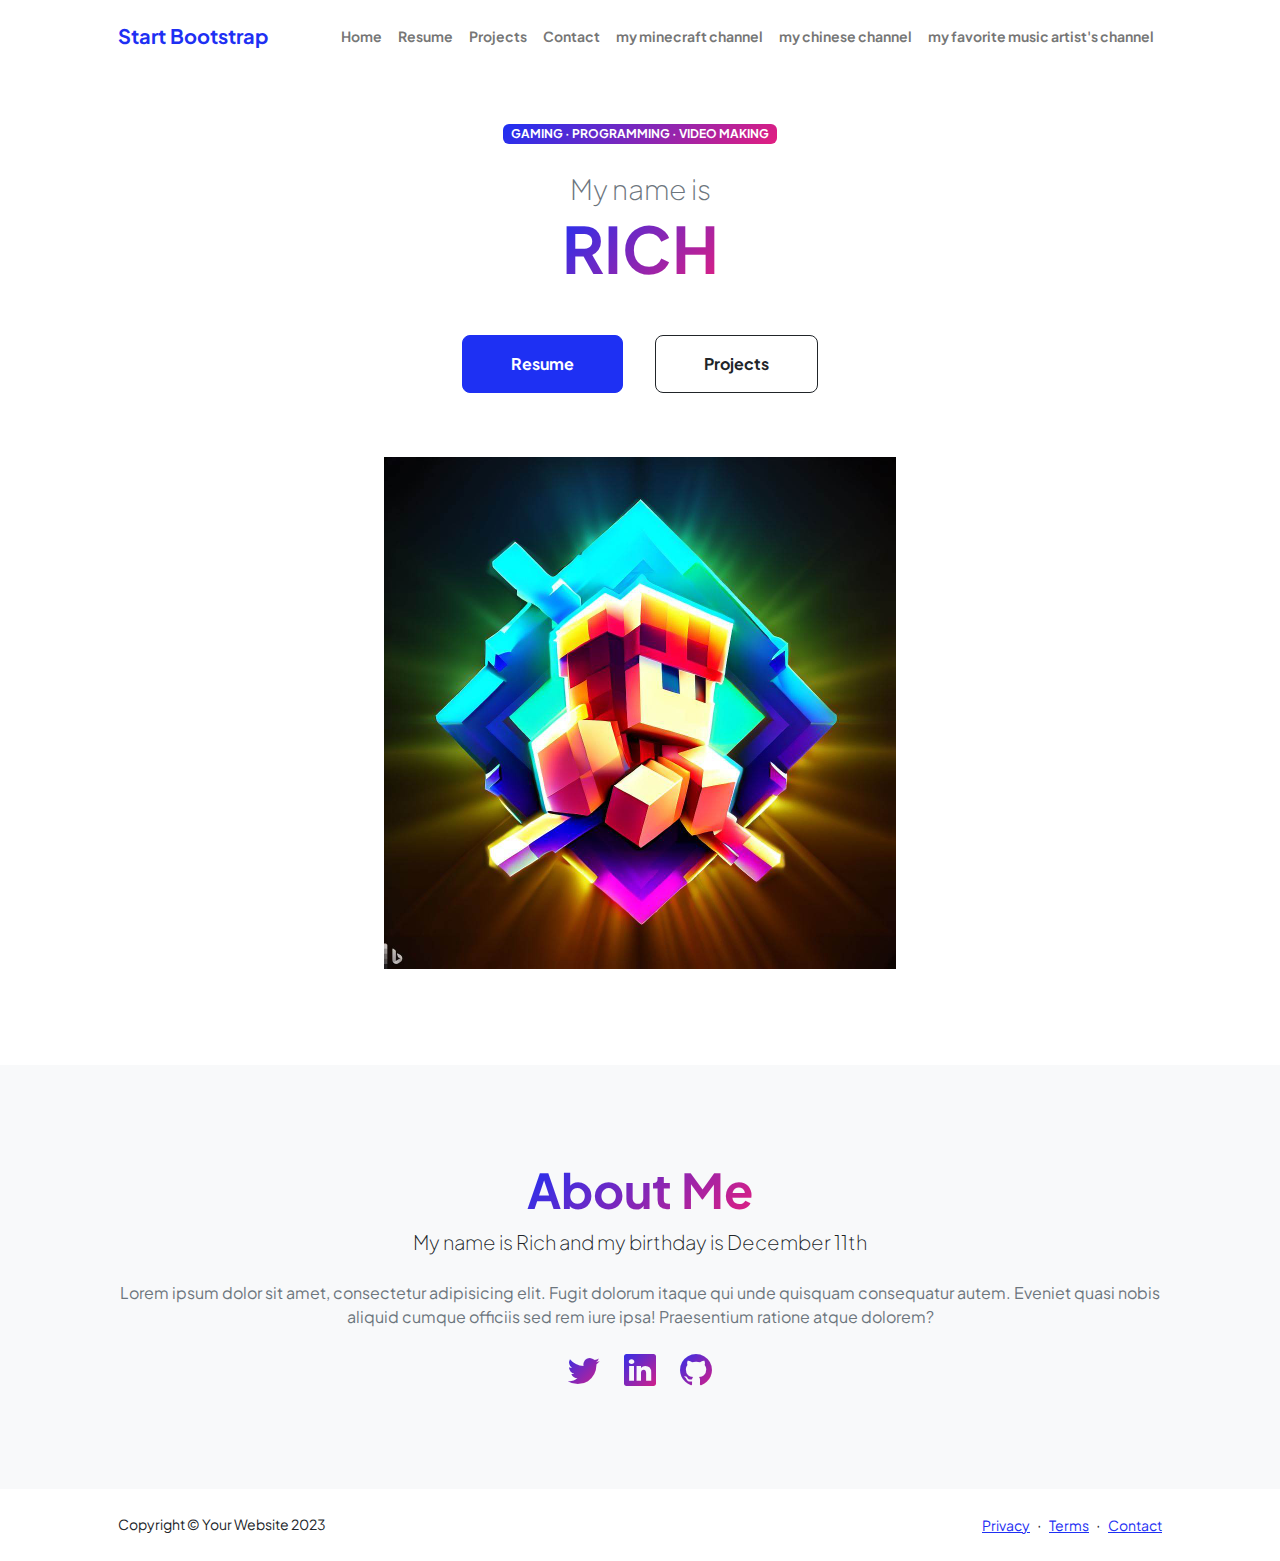
==== index.html @ 3994be27 "Add files via upload" ====
<!DOCTYPE html>
<html lang="en">
    <head>
        <meta charset="utf-8" />
        <meta name="viewport" content="width=device-width, initial-scale=1, shrink-to-fit=no" />
        <meta name="description" content="" />
        <meta name="author" content="" />
        <title>Personal - Start Bootstrap Theme</title>
        <!-- Favicon-->
        <link rel="icon" type="image/x-icon" href="assets/hilogo.PNG" />
        <!-- Custom Google font-->
        <link rel="preconnect" href="https://fonts.googleapis.com" />
        <link rel="preconnect" href="https://fonts.gstatic.com" crossorigin />
        <link href="https://fonts.googleapis.com/css2?family=Plus+Jakarta+Sans:wght@100;200;300;400;500;600;700;800;900&amp;display=swap" rel="stylesheet" />
        <!-- Bootstrap icons-->
        <link href="https://cdn.jsdelivr.net/npm/bootstrap-icons@1.8.1/font/bootstrap-icons.css" rel="stylesheet" />
        <!-- Core theme CSS (includes Bootstrap)-->
        <link href="css/styles.css" rel="stylesheet" />
    </head>
    <body class="d-flex flex-column h-100">
        <main class="flex-shrink-0">
            <!-- Navigation-->
            <nav class="navbar navbar-expand-lg navbar-light bg-white py-3">
                <div class="container px-5">
                    <a class="navbar-brand" href="index.html"><span class="fw-bolder text-primary">Start Bootstrap</span></a>
                    <button class="navbar-toggler" type="button" data-bs-toggle="collapse" data-bs-target="#navbarSupportedContent" aria-controls="navbarSupportedContent" aria-expanded="false" aria-label="Toggle navigation"><span class="navbar-toggler-icon"></span></button>
                    <div class="collapse navbar-collapse" id="navbarSupportedContent">
                        <ul class="navbar-nav ms-auto mb-2 mb-lg-0 small fw-bolder">
                            <li class="nav-item"><a class="nav-link" href="index.html">Home</a></li>
                            <li class="nav-item"><a class="nav-link" href="resume.html">Resume</a></li>
                            <li class="nav-item"><a class="nav-link" href="projects.html">Projects</a></li>
                            <li class="nav-item"><a class="nav-link" href="contact.html">Contact</a></li>
                            <li class="nav-item"><a class="nav-link" href="https://www.youtube.com/@chestplayz8029" target="_blank">my minecraft channel</a></li>
                            <li class="nav-item"><a class="nav-link" href="https://www.youtube.com/@user-bk1ye2wm7l" target="_blank">my chinese channel</a></li>
                            <li class="nav-item"><a class="nav-link" href="https://www.youtube.com/@CrashAdams" target="_blank">my  favorite music artist's channel</a></li>
                        </ul>
                    </div>
                </div>
            </nav>
            <!-- Header-->
            <header class="py-5">
                <div class="container px-5 pb-5">
                    <div class="row gx-5 align-items-center">
                        <div class="col-xxl-5">
                            <!-- Header text content-->
                            <div class="text-center text-xxl-start">
                                <div class="badge bg-gradient-primary-to-secondary text-white mb-4"><div class="text-uppercase">gaming &middot; programming &middot; video making</div></div>
                                <div class="fs-3 fw-light text-muted">My name is</div>
                                <h1 class="display-3 fw-bolder mb-5"><span class="text-gradient d-inline">RICH</span></h1>
                                <div class="d-grid gap-3 d-sm-flex justify-content-sm-center justify-content-xxl-start mb-3">
                                    <a class="btn btn-primary btn-lg px-5 py-3 me-sm-3 fs-6 fw-bolder" href="resume.html">Resume</a>
                                    <a class="btn btn-outline-dark btn-lg px-5 py-3 fs-6 fw-bolder" href="projects.html">Projects</a>
                                </div>
                            </div>
                        </div>
                        <div class="col-xxl-7">
                            <!-- Header profile picture-->
                            <div class="d-flex justify-content-center mt-5 mt-xxl-0">
                                <div class="profile bg-gradient-primary-to-secondary">
                                    <!-- TIP: For best results, use a photo with a transparent background like the demo example below-->
                                    <!-- Watch a tutorial on how to do this on YouTube (link)-->
                                    <img class="profile-img" src="assets/logojj.jpg" alt="..." />
                                   
                                  
                                   
                                 
                                </div>
                            </div>
                        </div>
                    </div>
                </div>
            </header>
            <!-- About Section-->
            <section class="bg-light py-5">
                <div class="container px-5">
                    <div class="row gx-5 justify-content-center">
                        <div class="col-xxl-8">
                            <div class="text-center my-5">
                                <h2 class="display-5 fw-bolder"><span class="text-gradient d-inline">About Me</span></h2>
                                <p class="lead fw-light mb-4">My name is Rich and my birthday is December 11th</p>
                                <p class="text-muted">Lorem ipsum dolor sit amet, consectetur adipisicing elit. Fugit dolorum itaque qui unde quisquam consequatur autem. Eveniet quasi nobis aliquid cumque officiis sed rem iure ipsa! Praesentium ratione atque dolorem?</p>
                                <div class="d-flex justify-content-center fs-2 gap-4">
                                    <a class="text-gradient" href="#!"><i class="bi bi-twitter"></i></a>
                                    <a class="text-gradient" href="#!"><i class="bi bi-linkedin"></i></a>
                                    <a class="text-gradient" href="#!"><i class="bi bi-github"></i></a>
                                </div>
                            </div>
                        </div>
                    </div>
                </div>
            </section>
        </main>
        <!-- Footer-->
        <footer class="bg-white py-4 mt-auto">
            <div class="container px-5">
                <div class="row align-items-center justify-content-between flex-column flex-sm-row">
                    <div class="col-auto"><div class="small m-0">Copyright &copy; Your Website 2023</div></div>
                    <div class="col-auto">
                        <a class="small" href="#!">Privacy</a>
                        <span class="mx-1">&middot;</span>
                        <a class="small" href="#!">Terms</a>
                        <span class="mx-1">&middot;</span>
                        <a class="small" href="#!">Contact</a>
                    </div>
                </div>
            </div>
        </footer>
        <!-- Bootstrap core JS-->
        <script src="https://cdn.jsdelivr.net/npm/bootstrap@5.2.3/dist/js/bootstrap.bundle.min.js"></script>
        <!-- Core theme JS-->
        <script src="js/scripts.js"></script>
    </body>
</html>
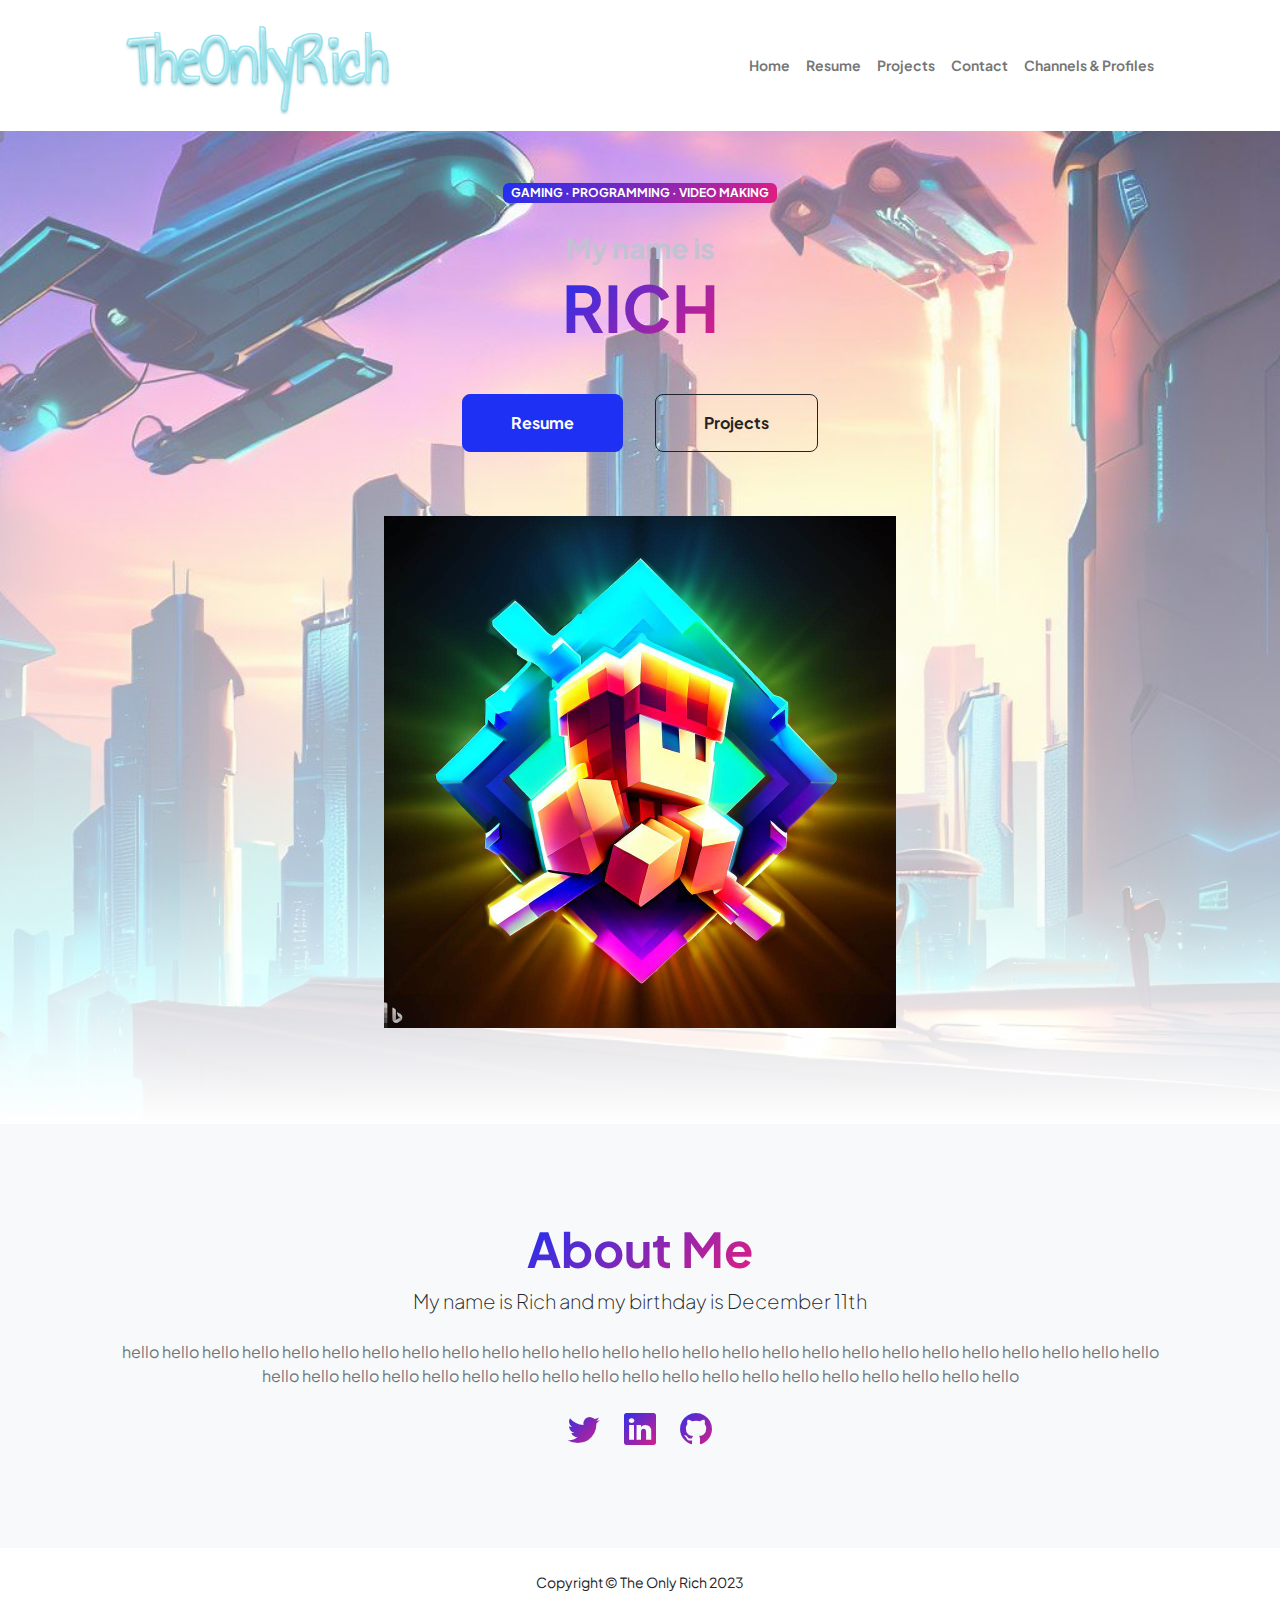
==== commit e5904988: "Add files via upload" ====
--- a/index.html
+++ b/index.html
@@ -5,7 +5,7 @@
         <meta name="viewport" content="width=device-width, initial-scale=1, shrink-to-fit=no" />
         <meta name="description" content="" />
         <meta name="author" content="" />
-        <title>Personal - Start Bootstrap Theme</title>
+        <title>The Only Rich</title>
         <!-- Favicon-->
         <link rel="icon" type="image/x-icon" href="assets/hilogo.PNG" />
         <!-- Custom Google font-->
@@ -22,7 +22,8 @@
             <!-- Navigation-->
             <nav class="navbar navbar-expand-lg navbar-light bg-white py-3">
                 <div class="container px-5">
-                    <a class="navbar-brand" href="index.html"><span class="fw-bolder text-primary">Start Bootstrap</span></a>
+                    <img src="assets/TheOnlyRich.png">
+                    
                     <button class="navbar-toggler" type="button" data-bs-toggle="collapse" data-bs-target="#navbarSupportedContent" aria-controls="navbarSupportedContent" aria-expanded="false" aria-label="Toggle navigation"><span class="navbar-toggler-icon"></span></button>
                     <div class="collapse navbar-collapse" id="navbarSupportedContent">
                         <ul class="navbar-nav ms-auto mb-2 mb-lg-0 small fw-bolder">
@@ -30,22 +31,29 @@
                             <li class="nav-item"><a class="nav-link" href="resume.html">Resume</a></li>
                             <li class="nav-item"><a class="nav-link" href="projects.html">Projects</a></li>
                             <li class="nav-item"><a class="nav-link" href="contact.html">Contact</a></li>
-                            <li class="nav-item"><a class="nav-link" href="https://www.youtube.com/@chestplayz8029" target="_blank">my minecraft channel</a></li>
-                            <li class="nav-item"><a class="nav-link" href="https://www.youtube.com/@user-bk1ye2wm7l" target="_blank">my chinese channel</a></li>
-                            <li class="nav-item"><a class="nav-link" href="https://www.youtube.com/@CrashAdams" target="_blank">my  favorite music artist's channel</a></li>
+                            <li class="nav-item dropdown">
+                                <a class="nav-link" href="#">Channels & Profiles</a>
+                                <div class="dropdown-content">
+                                    <a href="https://www.youtube.com/@chestplayz8029" target="_blank">Minecraft</a>
+                                    <a href="https://www.youtube.com/@user-bk1ye2wm7l" target="_blank">Chinese</a>
+                                    <a href="https://www.facebook.com/profile.php?id=100079493827071" target="_blank">Facebook</a>
+                                    <a href="https://www.youtube.com/@CrashAdams" target="_blank">fav music artist</a>
+                                    <a href="https://scratch.mit.edu/users/rich1211/" target="_blank">Scratch</a>
+                                  </div>
+                            </li>
                         </ul>
                     </div>
                 </div>
             </nav>
             <!-- Header-->
-            <header class="py-5">
+            <header class="py-5 mbg">
                 <div class="container px-5 pb-5">
                     <div class="row gx-5 align-items-center">
                         <div class="col-xxl-5">
                             <!-- Header text content-->
                             <div class="text-center text-xxl-start">
                                 <div class="badge bg-gradient-primary-to-secondary text-white mb-4"><div class="text-uppercase">gaming &middot; programming &middot; video making</div></div>
-                                <div class="fs-3 fw-light text-muted">My name is</div>
+                                <div class="fs-3 fw-bolder" style="color: #c1c3d3">My name is</div>
                                 <h1 class="display-3 fw-bolder mb-5"><span class="text-gradient d-inline">RICH</span></h1>
                                 <div class="d-grid gap-3 d-sm-flex justify-content-sm-center justify-content-xxl-start mb-3">
                                     <a class="btn btn-primary btn-lg px-5 py-3 me-sm-3 fs-6 fw-bolder" href="resume.html">Resume</a>
@@ -78,7 +86,7 @@
                             <div class="text-center my-5">
                                 <h2 class="display-5 fw-bolder"><span class="text-gradient d-inline">About Me</span></h2>
                                 <p class="lead fw-light mb-4">My name is Rich and my birthday is December 11th</p>
-                                <p class="text-muted">Lorem ipsum dolor sit amet, consectetur adipisicing elit. Fugit dolorum itaque qui unde quisquam consequatur autem. Eveniet quasi nobis aliquid cumque officiis sed rem iure ipsa! Praesentium ratione atque dolorem?</p>
+                                <p class="text-muted">hello hello hello hello hello hello hello hello hello hello hello hello hello hello hello hello hello hello hello hello hello hello hello hello hello hello hello hello hello hello hello hello hello hello hello hello hello hello hello hello hello hello hello hello hello</p>
                                 <div class="d-flex justify-content-center fs-2 gap-4">
                                     <a class="text-gradient" href="#!"><i class="bi bi-twitter"></i></a>
                                     <a class="text-gradient" href="#!"><i class="bi bi-linkedin"></i></a>
@@ -93,15 +101,9 @@
         <!-- Footer-->
         <footer class="bg-white py-4 mt-auto">
             <div class="container px-5">
-                <div class="row align-items-center justify-content-between flex-column flex-sm-row">
-                    <div class="col-auto"><div class="small m-0">Copyright &copy; Your Website 2023</div></div>
-                    <div class="col-auto">
-                        <a class="small" href="#!">Privacy</a>
-                        <span class="mx-1">&middot;</span>
-                        <a class="small" href="#!">Terms</a>
-                        <span class="mx-1">&middot;</span>
-                        <a class="small" href="#!">Contact</a>
-                    </div>
+                <div class="row align-items-center justify-content-between flex-column">
+                    <div class="col-auto"><div class="small m-0">Copyright © The Only Rich 2023</div></div>
+                    
                 </div>
             </div>
         </footer>
